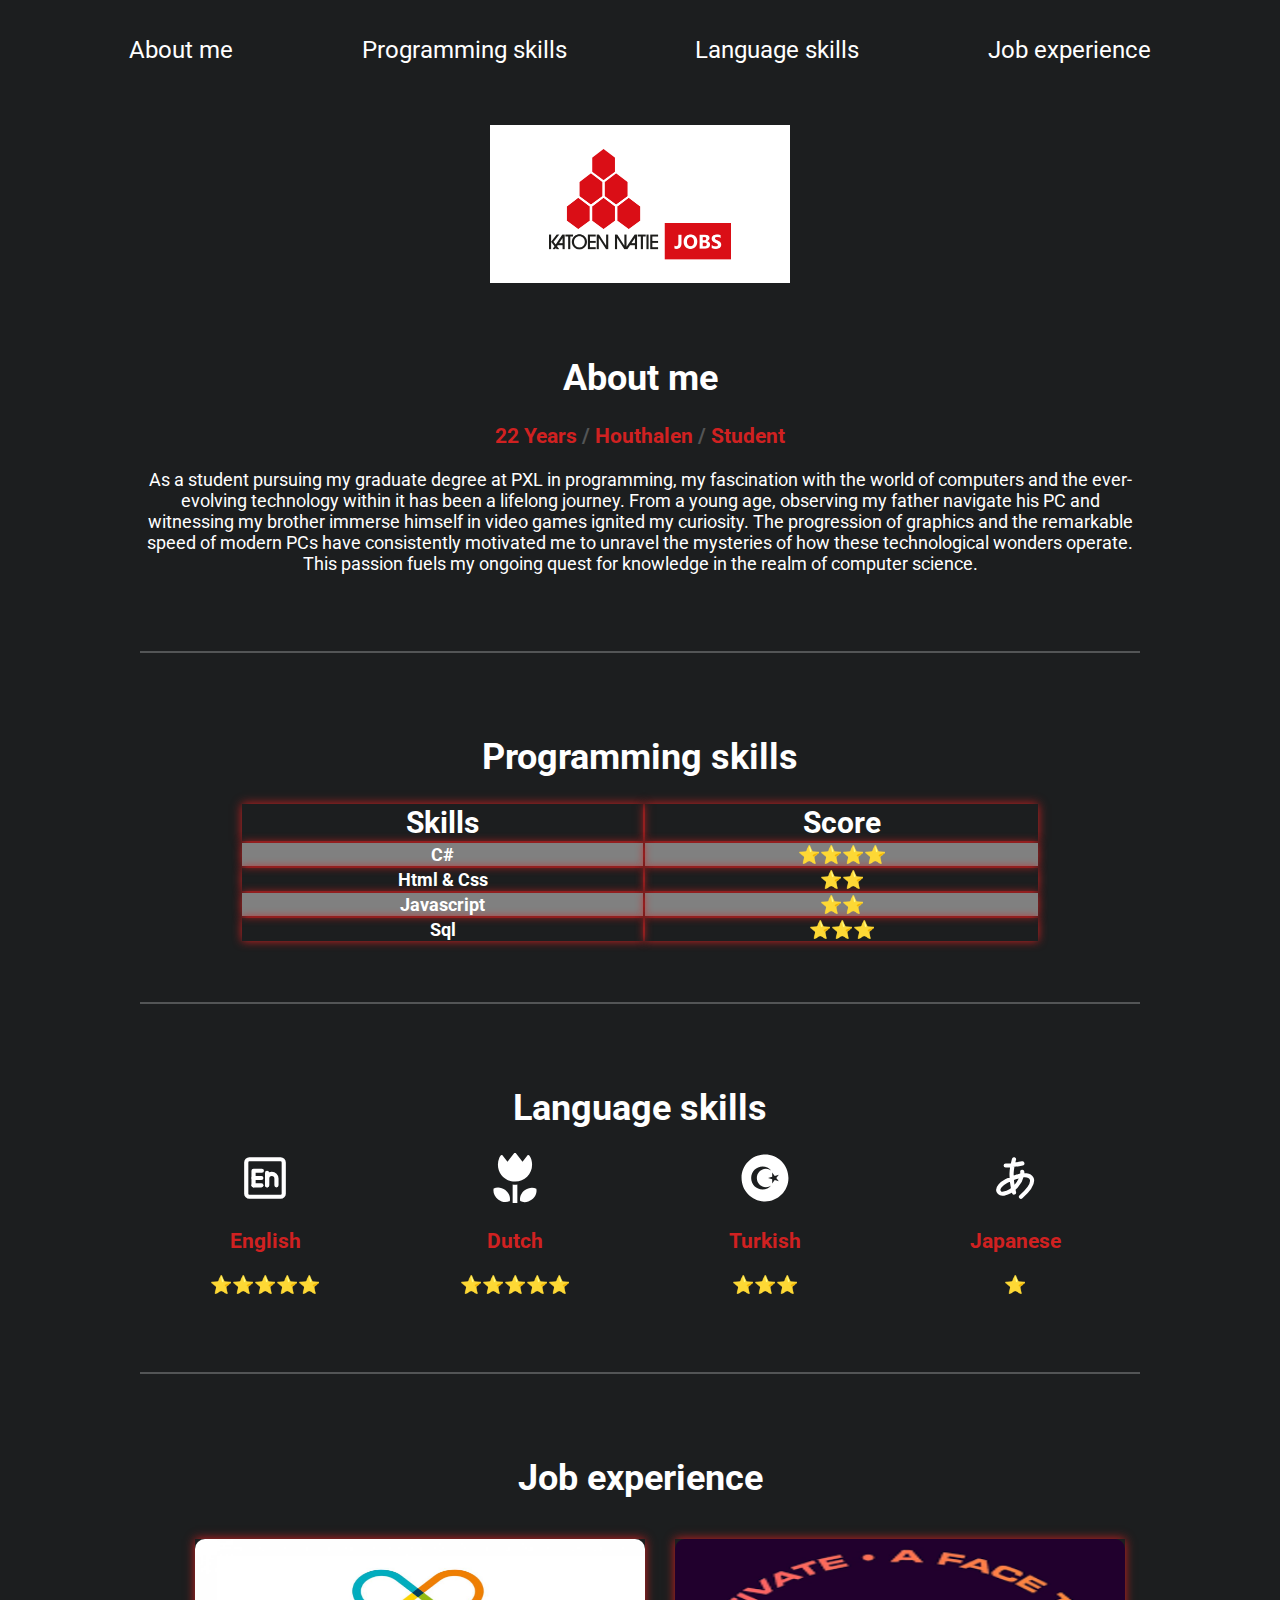
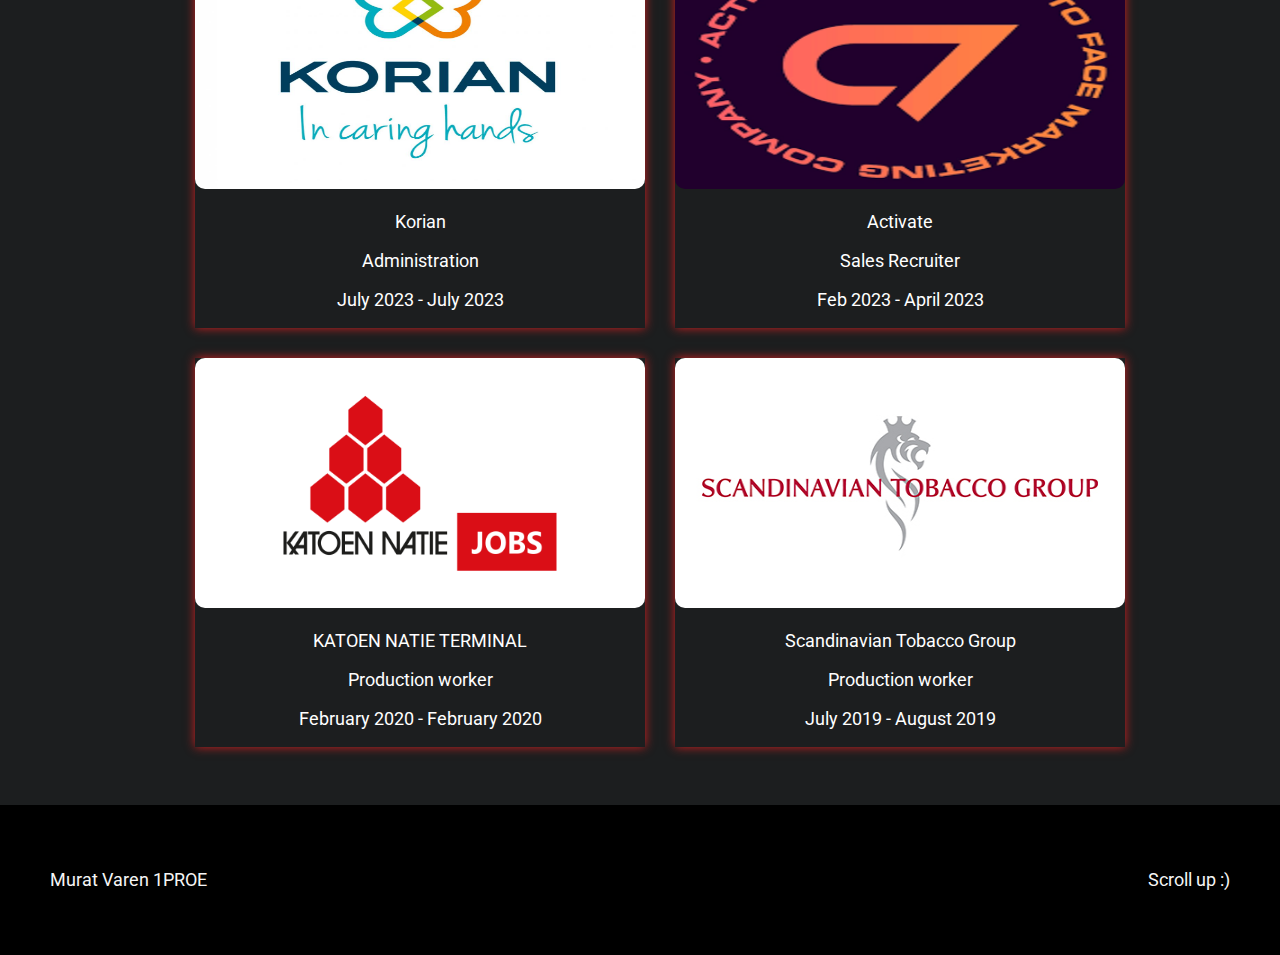
==== cv.html @ a9429da6 "table replaced in mobile view" ====
<!DOCTYPE html>
<html lang="en">
<head>
	<meta charset="UTF-8">
	<meta name="viewport" content="width=device-width, initial-scale=1" />
	<title>Murat Varen - CV</title>
    <link rel="stylesheet" href="cv.css">
	<link rel="preconnect" href="https://fonts.googleapis.com">
	<link rel="preconnect" href="https://fonts.gstatic.com" crossorigin>
	<link href="https://fonts.googleapis.com/css2?family=Roboto:wght@400;700&display=swap" rel="stylesheet">
</head>
<body>
<nav class="navbar">
	<a href="#aboutMe">About me</a>
	<a href="#programmingSkills">Programming skills</a>
	<a href="#languageSkills">Language skills</a>
	<a href="#jobExperience">Job experience</a>
</nav>
<a href="https://www.linkedin.com/in/muratvaren" target="_blank"><img class="imgProfile" src="Images/KatoenNatie.png" alt=""></a>

<main>
	<div class="section" id="aboutMe">
		<h1 >About me</h1>
		<h3>22 Years <span class="seperator">/ </span> Houthalen <span class="seperator">/ </span>Student</h3>
		<p>As a student pursuing my graduate degree at PXL in programming, my fascination with the world of computers and the ever-evolving technology within it has been a lifelong journey. From a young age, observing my father navigate his PC and witnessing my brother immerse himself in video games ignited my curiosity. The progression of graphics and the remarkable speed of modern PCs have consistently motivated me to unravel the mysteries of how these technological wonders operate. This passion fuels my ongoing quest for knowledge in the realm of computer science.
		</p>
	</div>
	<div class="section">
		<hr>
	</div>
	<div class="section" id="programmingSkills">
		<div class="programmingView">
			<h1>Programming skills</h1>
			<table class="TableSkills">
				<tr>
					<th>Skills</th>
					<th>Score</th>
				</tr>
				<tr>
					<th>C#</th>
					<th>⭐⭐⭐⭐</th>
				</tr>
				<tr>
					<th>Html & Css</th>
					<th>⭐⭐</th>
				</tr>
				<tr>
					<th>Javascript</th>
					<th>⭐⭐</th>
				</tr>
				<tr>
					<th>Sql</th>
					<th>⭐⭐⭐</th>
				</tr>
			</table>
		</div>
		<div class="programmingView">
			<h1>Programming skills</h1>
			<div>
				<div>
					<img class="icon" src="Images/csharp.svg" alt="icon of csharp">
					<h3><a href="https://en.wikipedia.org/wiki/C_Sharp_(programming_language)">C#</a></h3>
					<p>⭐⭐⭐⭐</p>
				</div>
				<div>
					<img class="icon" src="Images/html.svg" alt="icon of html">
					<h3><a href="https://en.wikipedia.org/wiki/HTML">Html & CSs</a></h3>
					<p>⭐⭐</p>
				</div>
				<div>
					<img class="icon" src="Images/javascript.svg" alt="icon of javascript">
					<h3><a href="https://en.wikipedia.org/wiki/JavaScript">Javascript</a></h3>
					<p>⭐⭐</p>
				</div>
				<div>
					<img class="icon" src="Images/sql.svg" alt="icon of sql">
					<h3><a href="https://en.wikipedia.org/wiki/SQL">Sql</a></h3>
					<p>⭐⭐⭐⭐</p>
				</div>
			</div>
		</div>
	</div>
	<div class="section">
		<hr>
	</div>
	<div class="section" id="languageSkills">
		<h1>Language skills</h1>
		<div class="languages">
			<div>
				<img class="icon" src="Images/english.svg" alt="">
				<h3><a href="https://en.wikipedia.org/wiki/English_language">English</a></h3>
				<p>⭐⭐⭐⭐⭐</p>
			</div>
			<div>
				<img class="icon" src="Images/dutch.svg" alt="">
				<h3><a href="https://en.wikipedia.org/wiki/Dutch_language">Dutch</a></h3>
				<p>⭐⭐⭐⭐⭐</p>
			</div>
			<div>
				<img class="icon" src="Images/turkish.svg" alt="">
				<h3><a href="https://en.wikipedia.org/wiki/Turkish_language">Turkish</a></h3>
				<p>⭐⭐⭐</p>
			</div>
			<div>
				<img class="icon" src="Images/japanese.svg" alt="">
				<h3><a href="https://en.wikipedia.org/wiki/Japanese_language">Japanese</a></h3>
				<p>⭐</p>
			</div>
		</div>
	</div>
	<div class="section">
		<hr>
	</div>
	<div class="section" id="jobExperience">
		<h1>Job experience</h1>
		<ul class="jobSection">
			<li class="jobContainer">
				<a href="https://www.korian.be/nl/">
					<img class="imgJob" src="Images/Korian.jpg" alt="logo van korian">
					<p>Korian</p>
					<p>Administration</p>
					<p>July 2023 - July 2023</p>
				</a>
			</li>
			<li class="jobContainer">
				<a href="https://activate.works/nl/">
					<img class="imgJob" src="Images/Activate.png" alt="logo van Activate">
					<p>Activate</p>
					<p>Sales Recruiter</p>
					<p>Feb 2023 - April 2023</p>
				</a>
			</li>
			<li class="jobContainer">
				<a href="https://www.katoennatie.com/">
					<img class="imgJob" src="Images/KatoenNatie.png" alt="logo van Katoen Natie">
					<p>KATOEN NATIE TERMINAL</p>
					<p>Production worker</p>
					<p>February 2020 - February 2020</p>
				</a>
			</li>
			<li class="jobContainer">
				<a href="https://www.st-group.com/">
					<img class="imgJob" src="Images/Scandinavian.jpg" alt="logo van Scandinavian Tobacco Group">
					<p>Scandinavian Tobacco Group</p>
					<p>Production worker</p>
					<p>July 2019 - August 2019</p>
				</a>
			</li>
		</ul>
	</div>
</main>
<footer>
	<p >
		Murat Varen 1PROE
	</p>
	<a href="#">
		Scroll up :)
	</a>
</footer>
</body>
</html>
---- cv.css ----
body{
    background-color: #1c1e1f;
    color:#FFFFFF ;
    margin: 0;
    font-family: 'Roboto', sans-serif;
    font-size: 18px;
    text-align: center;
}
.imgProfile{
    display: block;
    width: 300px;
    margin: 25px auto;
    transition-duration: 0.6s;
}
.imgProfile:hover{
    box-shadow: 0 0 2rem #D22121;
}
.imgProfile:active{
    box-shadow: none;
    border: 4px solid #D22121;
    border-radius: 125px;
}
.navbar{
    height: 100px;
    display: flex;
    justify-content: space-evenly;
    align-items: center;
    font-size: 24px;
}
main{
    display: flex;
    flex-direction: column;
    justify-content: center;
    text-align: center;
}
.section{
    width: 1000px;
    margin:  25px auto;
}
.section h3{
    color: #D02121;
    transition-duration: 0.3s;
}
.section h3:hover{
    text-shadow: 0 0 0.6rem #D02121;;
}
.programmingView:nth-child(2){
    display: none;
}
.TableSkills{
    margin: auto;
    width: 800px;
}
.TableSkills th {
    box-shadow: 0 0 0.6rem #D02121;
}
.TableSkills tr:first-child{
    font-size: 30px;
}
tr:nth-child(even){
    background-color: gray;
}
.languages{
    display: flex;
    flex-wrap: wrap;
}
.languages div{
    flex: 1;
}
.icon{
    width: 50px;
    filter: invert(1);
}
.jobSection{
    display: flex;
    flex-wrap: wrap;
}
.jobContainer{
    flex: 1;
    flex-wrap: wrap;
    list-style: none;
    box-shadow: 0 0 0.6rem #D02121;
    margin: 15px;
    transition-duration: .8s;
}
.jobContainer:hover{
    box-shadow: 0 0 5rem #D02121;
}
.imgJob{
    width: 450px;
    height: 250px;
    border-radius: 10px;
    transition-duration: 0.7s;
}
.seperator{
    color: #535556;
}
hr{
    border: 1px solid #535556;
}
footer {
    display: flex;
    background-color: black;
    height: 150px;
    align-items: center;
    justify-content: space-between;
    color: whitesmoke;
}
footer p {
    margin: 50px;
}
footer a {
    margin: 50px;
}
a{
    color: inherit;
    text-decoration: none;
}
a:visited{
    color: inherit;
}
a:hover{
    text-shadow: 0 0 0.8rem #D02121;
    text-decoration: underline ;
}
@media screen and (min-width: 700px) and (max-width: 1100px) {

    .section{
        width: 600px;
    }
    .TableSkills{
        width: 500px;
    }
    .imgJob{
        width: 350px;
    }
}
@media screen and (min-width: 480px) and (max-width: 700px) {

    .section{
        width: 400px;
    }
    .TableSkills{
        width: 350px;
    }
    .imgJob{
        width: 250px;
    }
}

@media screen and (max-width: 480px) {

    body{
        font-size: 18px;
    }
    .section{
        width: auto;
        margin: 15px;
    }
    .languages{
        flex-direction: column;
    }
    .languages div{
        height: 200px;
        margin: 20px
    }
    .jobSection{
        flex-direction: column;
        padding: 0;
        margin: 0;
    }
    .imgJob{
        width: 250px;
        height: 130px;
    }
    .programmingView:nth-child(1){
        display: none;
    }
    .programmingView:nth-child(2){
        display: block;
    }
    footer p {
        margin: 20px;
    }
    footer a{
        margin: 20px;
    }
}
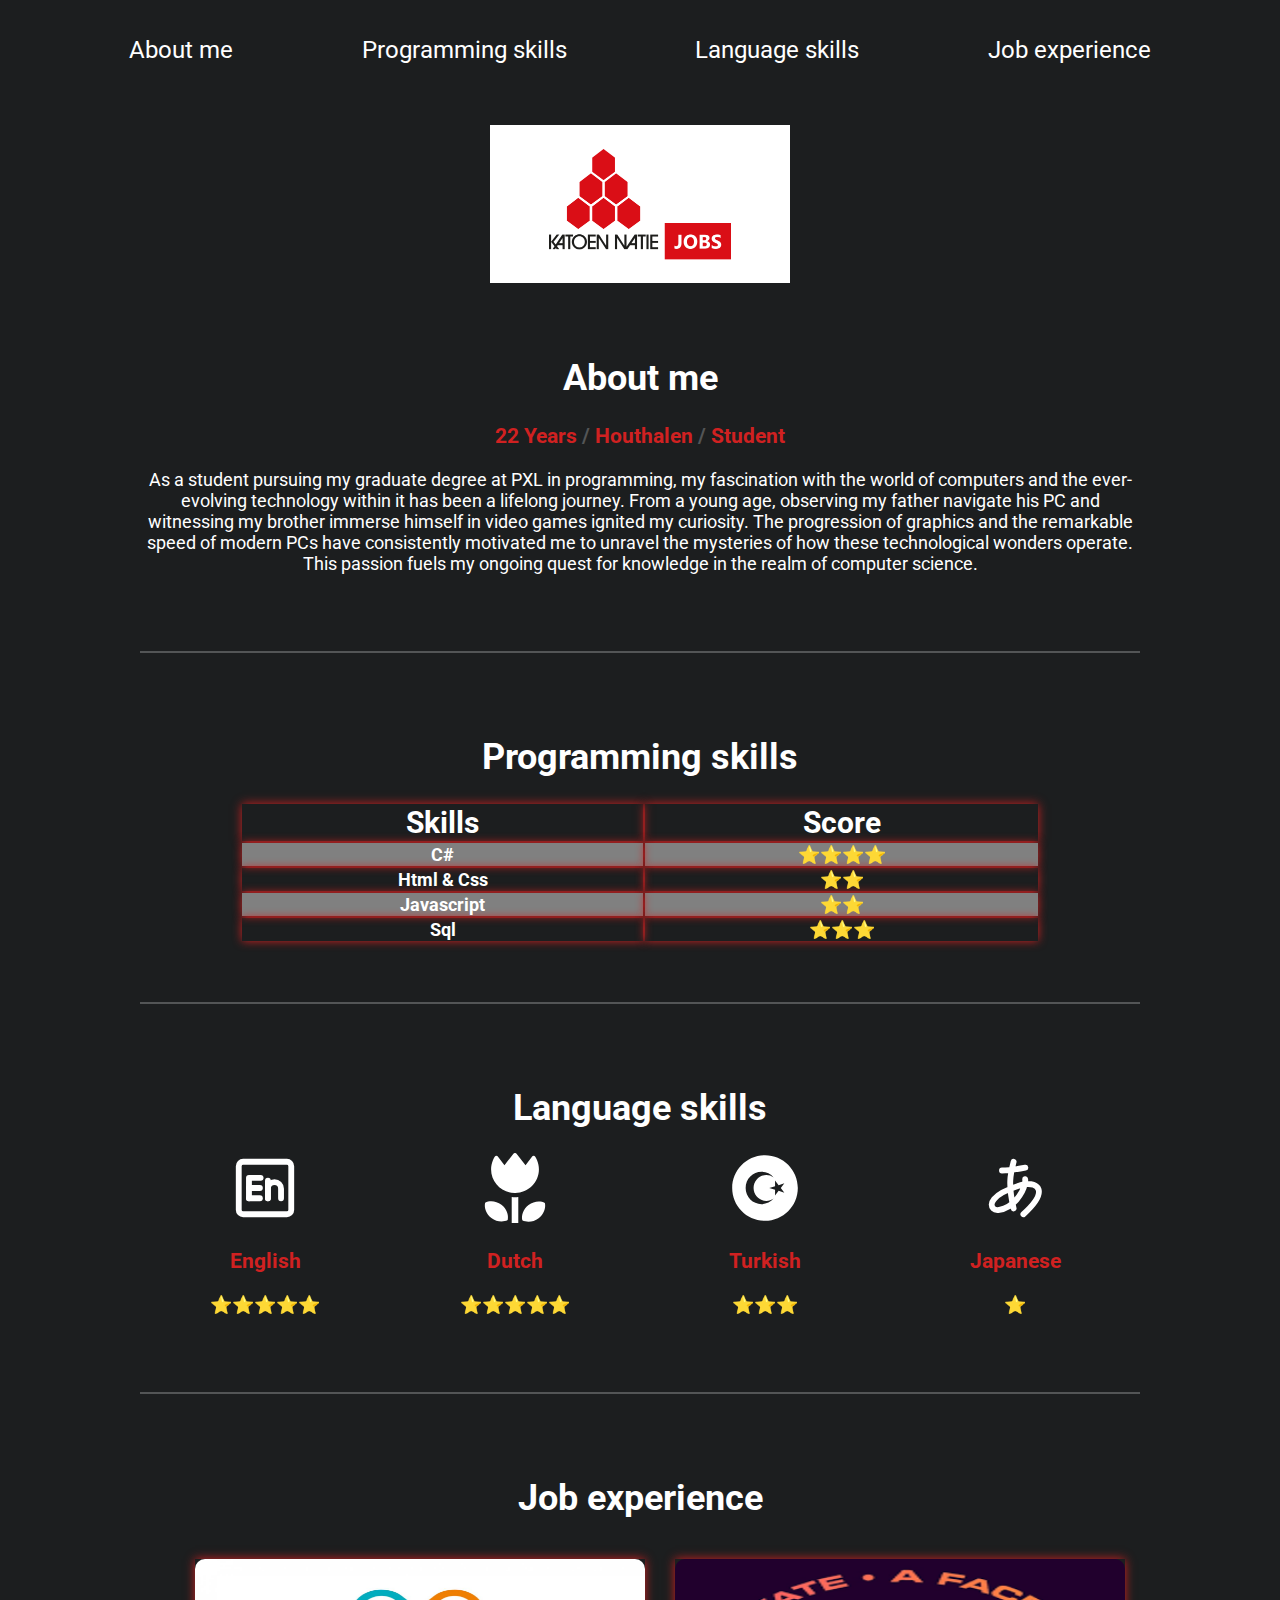
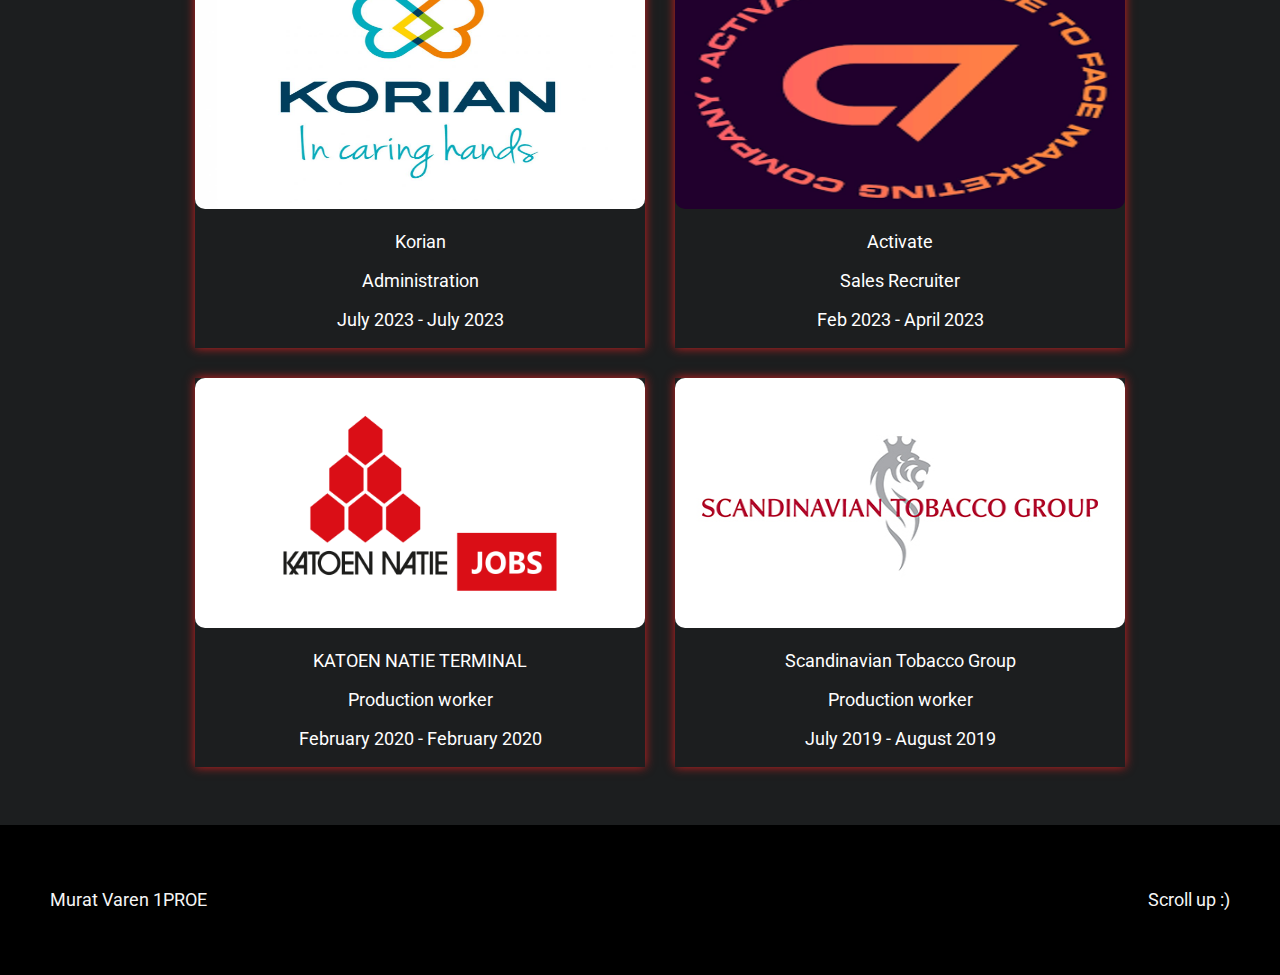
==== commit 95e85f05: "corrected stars on programming skills, and css adjustments for mobile view" ====
--- a/cv.html
+++ b/cv.html
@@ -75,7 +75,7 @@
 				<div>
 					<img class="icon" src="Images/sql.svg" alt="icon of sql">
 					<h3><a href="https://en.wikipedia.org/wiki/SQL">Sql</a></h3>
-					<p>⭐⭐⭐⭐</p>
+					<p>⭐⭐⭐</p>
 				</div>
 			</div>
 		</div>
--- a/cv.css
+++ b/cv.css
@@ -68,8 +68,11 @@
     flex: 1;
 }
 .icon{
-    width: 50px;
+    width: 70px;
     filter: invert(1);
+}
+.icon:hover{
+    filter: invert(0);
 }
 .jobSection{
     display: flex;
@@ -153,8 +156,12 @@
     body{
         font-size: 18px;
     }
+    .navbar {
+        font-size: 20px;
+        margin: 10px;
+    }
     .section{
-        width: auto;
+        width: 375px;
         margin: 15px;
     }
     .languages{
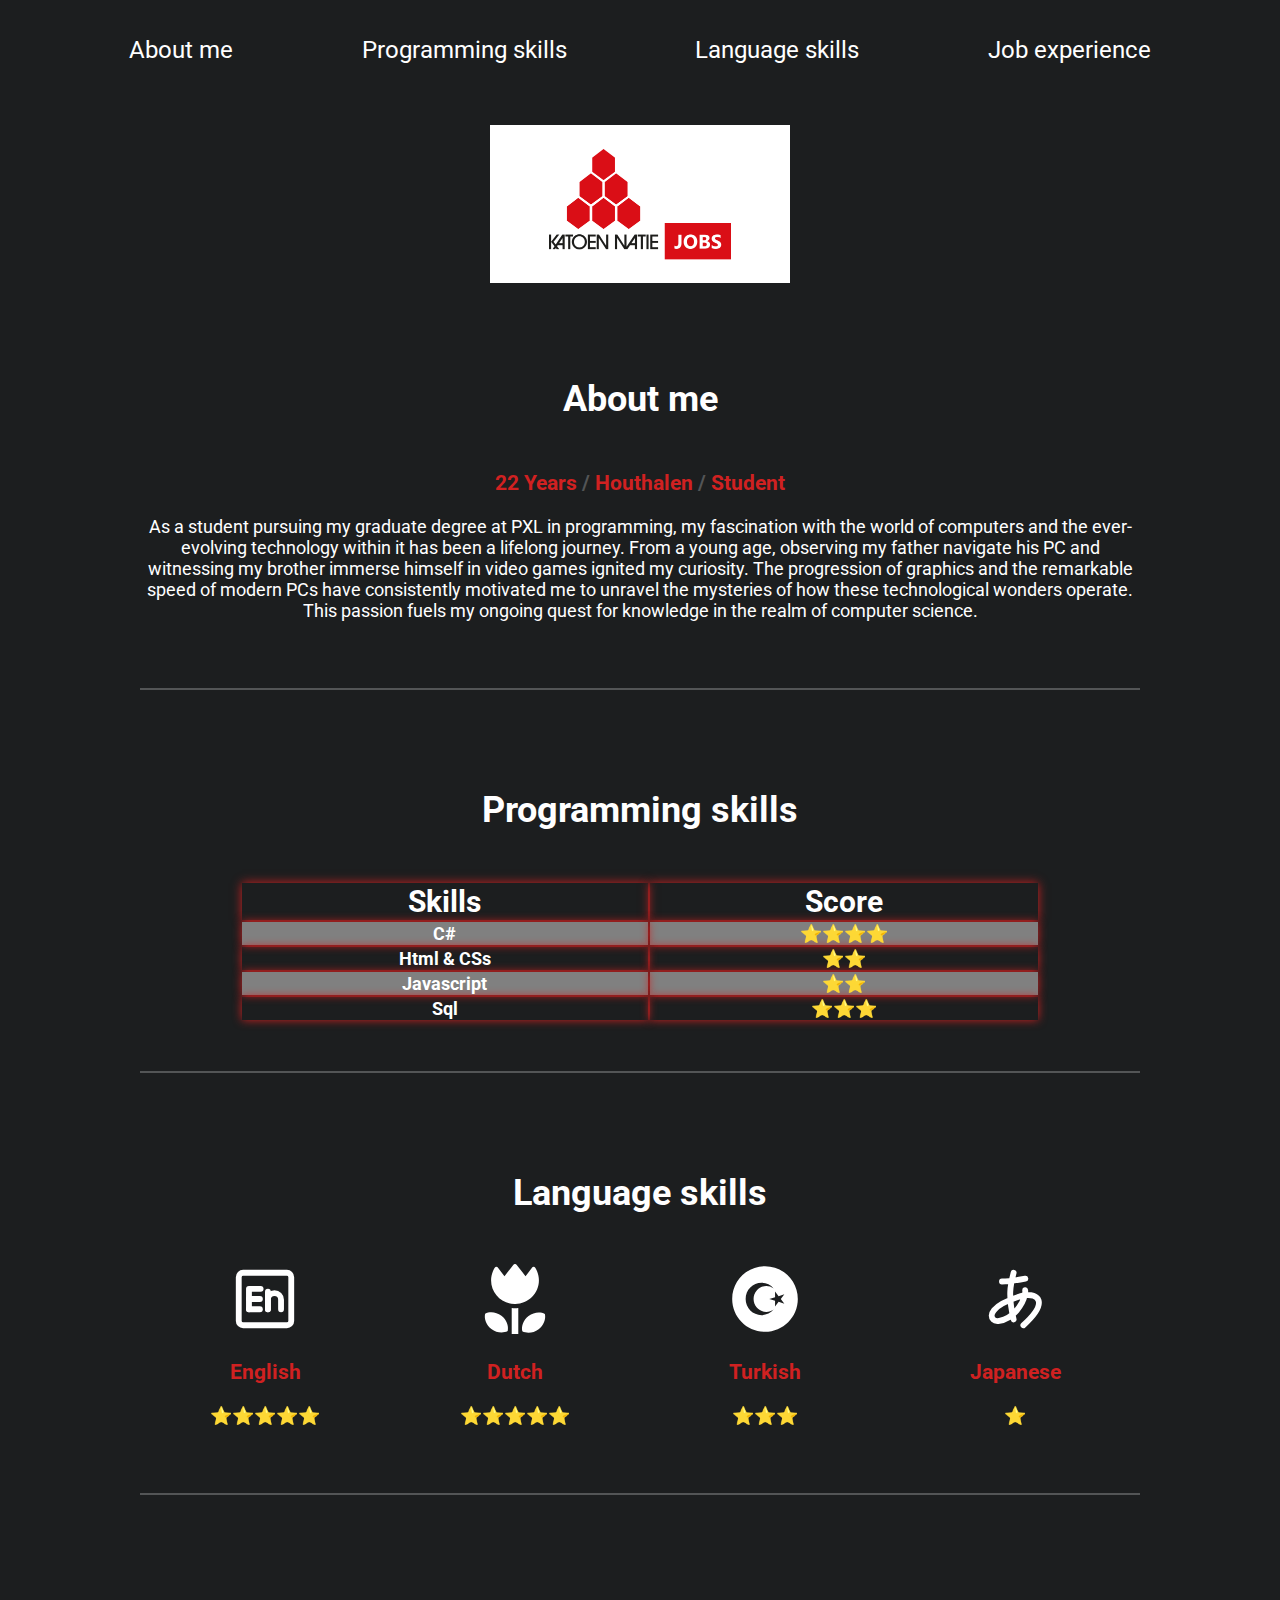
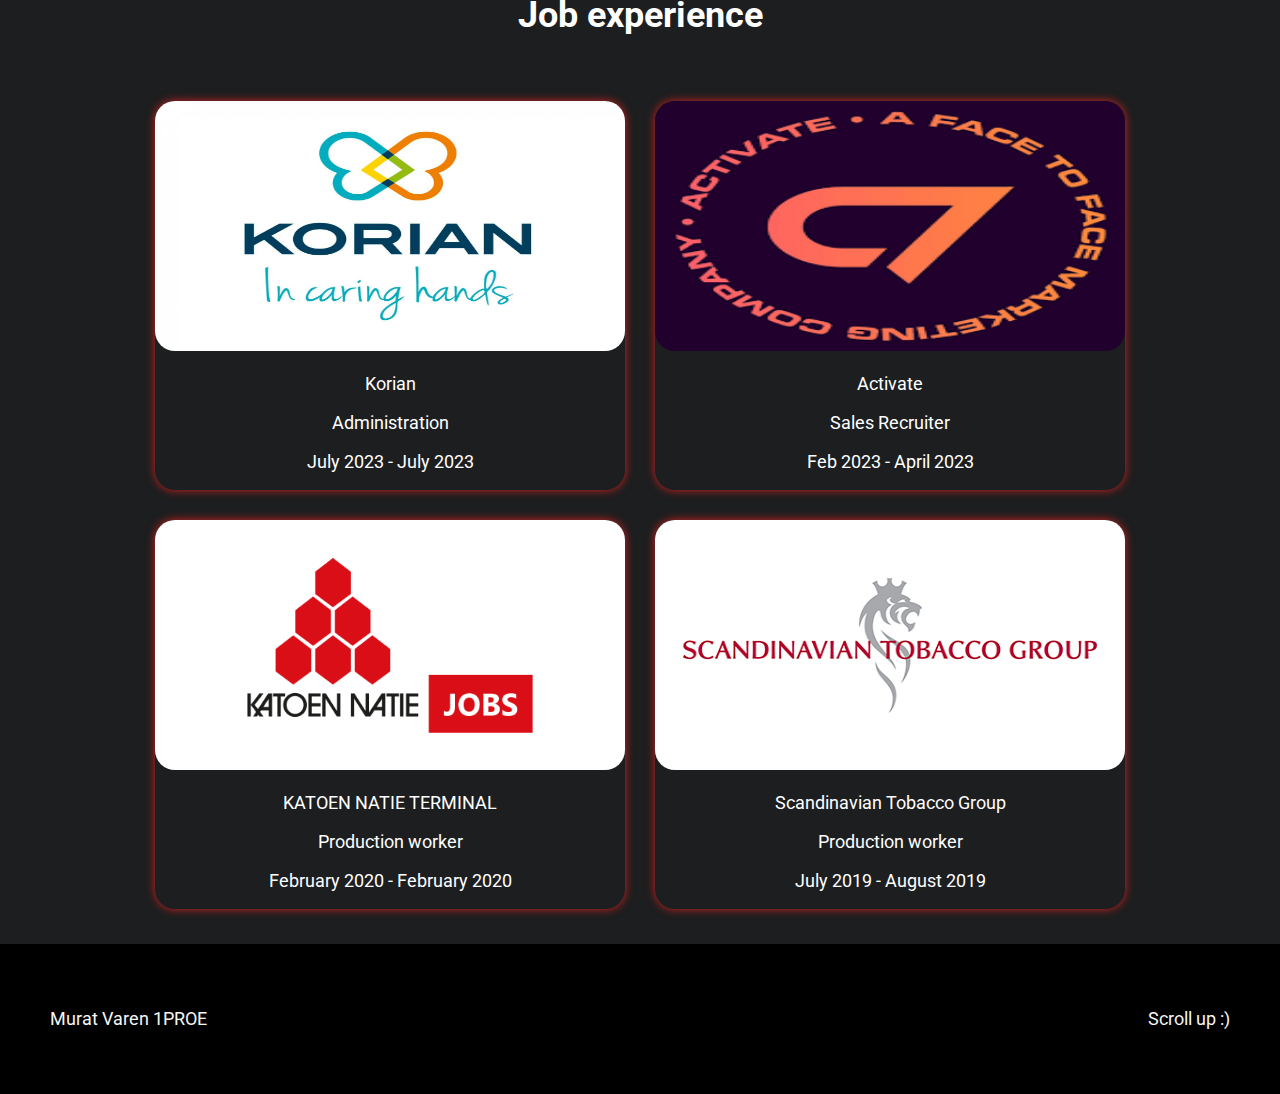
==== commit 640c68b0: "links open in new tab, links also open on icon click" ====
--- a/cv.html
+++ b/cv.html
@@ -16,7 +16,7 @@
 	<a href="#languageSkills">Language skills</a>
 	<a href="#jobExperience">Job experience</a>
 </nav>
-<a href="https://www.linkedin.com/in/muratvaren" target="_blank"><img class="imgProfile" src="Images/KatoenNatie.png" alt=""></a>
+<a href="https://www.linkedin.com/in/muratvaren" target="_blank"><img class="imgProfile" src="Images/KatoenNatie.png" alt="a picture of Murat Varen"></a>
 
 <main>
 	<div class="section" id="aboutMe">
@@ -37,19 +37,19 @@
 					<th>Score</th>
 				</tr>
 				<tr>
-					<th>C#</th>
+					<th><a href="https://en.wikipedia.org/wiki/C_Sharp_(programming_language)" target="_blank">C#</a></th>
 					<th>⭐⭐⭐⭐</th>
 				</tr>
 				<tr>
-					<th>Html & Css</th>
+					<th><a href="https://en.wikipedia.org/wiki/HTML" target="_blank">Html & CSs</a></th>
 					<th>⭐⭐</th>
 				</tr>
 				<tr>
-					<th>Javascript</th>
+					<th><a href="https://en.wikipedia.org/wiki/JavaScript" target="_blank">Javascript</a></th>
 					<th>⭐⭐</th>
 				</tr>
 				<tr>
-					<th>Sql</th>
+					<th><a href="https://en.wikipedia.org/wiki/SQL" target="_blank">Sql</a></th>
 					<th>⭐⭐⭐</th>
 				</tr>
 			</table>
@@ -58,23 +58,23 @@
 			<h1>Programming skills</h1>
 			<div>
 				<div>
-					<img class="icon" src="Images/csharp.svg" alt="icon of csharp">
-					<h3><a href="https://en.wikipedia.org/wiki/C_Sharp_(programming_language)">C#</a></h3>
+					<a href="https://en.wikipedia.org/wiki/C_Sharp_(programming_language)" target="_blank"><img class="icon" src="Images/csharp.svg" alt="icon of csharp"></a>
+					<h3><a href="https://en.wikipedia.org/wiki/C_Sharp_(programming_language)" target="_blank">C#</a></h3>
 					<p>⭐⭐⭐⭐</p>
 				</div>
 				<div>
-					<img class="icon" src="Images/html.svg" alt="icon of html">
-					<h3><a href="https://en.wikipedia.org/wiki/HTML">Html & CSs</a></h3>
+					<a href="https://en.wikipedia.org/wiki/HTML" target="_blank"><img class="icon" src="Images/html.svg" alt="icon of html"></a>
+					<h3><a href="https://en.wikipedia.org/wiki/HTML" target="_blank">Html & CSs</a></h3>
 					<p>⭐⭐</p>
 				</div>
 				<div>
-					<img class="icon" src="Images/javascript.svg" alt="icon of javascript">
-					<h3><a href="https://en.wikipedia.org/wiki/JavaScript">Javascript</a></h3>
+					<a href="https://en.wikipedia.org/wiki/JavaScript" target="_blank"><img class="icon" src="Images/javascript.svg" alt="icon of javascript"></a>
+					<h3><a href="https://en.wikipedia.org/wiki/JavaScript" target="_blank">Javascript</a></h3>
 					<p>⭐⭐</p>
 				</div>
 				<div>
-					<img class="icon" src="Images/sql.svg" alt="icon of sql">
-					<h3><a href="https://en.wikipedia.org/wiki/SQL">Sql</a></h3>
+					<a href="https://en.wikipedia.org/wiki/SQL" target="_blank"><img class="icon" src="Images/sql.svg" alt="icon of sql"></a>
+					<h3><a href="https://en.wikipedia.org/wiki/SQL" target="_blank">Sql</a></h3>
 					<p>⭐⭐⭐</p>
 				</div>
 			</div>
@@ -87,22 +87,22 @@
 		<h1>Language skills</h1>
 		<div class="languages">
 			<div>
-				<img class="icon" src="Images/english.svg" alt="">
+				<a href="https://en.wikipedia.org/wiki/English_language" target="_blank"><img class="icon" src="Images/english.svg" alt="icon of the english language"></a>
 				<h3><a href="https://en.wikipedia.org/wiki/English_language">English</a></h3>
 				<p>⭐⭐⭐⭐⭐</p>
 			</div>
 			<div>
-				<img class="icon" src="Images/dutch.svg" alt="">
+				<a href="https://en.wikipedia.org/wiki/Dutch_language" target="_blank"><img class="icon" src="Images/dutch.svg" alt="icon of the dutch language"></a>
 				<h3><a href="https://en.wikipedia.org/wiki/Dutch_language">Dutch</a></h3>
 				<p>⭐⭐⭐⭐⭐</p>
 			</div>
 			<div>
-				<img class="icon" src="Images/turkish.svg" alt="">
+				<a href="https://en.wikipedia.org/wiki/Turkish_language" target="_blank"><img class="icon" src="Images/turkish.svg" alt="icon of the turkish language"></a>
 				<h3><a href="https://en.wikipedia.org/wiki/Turkish_language">Turkish</a></h3>
 				<p>⭐⭐⭐</p>
 			</div>
 			<div>
-				<img class="icon" src="Images/japanese.svg" alt="">
+				<a href="https://en.wikipedia.org/wiki/Japanese_language" target="_blank"><img class="icon" src="Images/japanese.svg" alt="icon of the japanese language"></a>
 				<h3><a href="https://en.wikipedia.org/wiki/Japanese_language">Japanese</a></h3>
 				<p>⭐</p>
 			</div>
@@ -115,7 +115,7 @@
 		<h1>Job experience</h1>
 		<ul class="jobSection">
 			<li class="jobContainer">
-				<a href="https://www.korian.be/nl/">
+				<a href="https://www.korian.be/nl/" target="_blank">
 					<img class="imgJob" src="Images/Korian.jpg" alt="logo van korian">
 					<p>Korian</p>
 					<p>Administration</p>
@@ -123,7 +123,7 @@
 				</a>
 			</li>
 			<li class="jobContainer">
-				<a href="https://activate.works/nl/">
+				<a href="https://activate.works/nl/" target="_blank">
 					<img class="imgJob" src="Images/Activate.png" alt="logo van Activate">
 					<p>Activate</p>
 					<p>Sales Recruiter</p>
@@ -131,7 +131,7 @@
 				</a>
 			</li>
 			<li class="jobContainer">
-				<a href="https://www.katoennatie.com/">
+				<a href="https://www.katoennatie.com/" target="_blank">
 					<img class="imgJob" src="Images/KatoenNatie.png" alt="logo van Katoen Natie">
 					<p>KATOEN NATIE TERMINAL</p>
 					<p>Production worker</p>
@@ -139,7 +139,7 @@
 				</a>
 			</li>
 			<li class="jobContainer">
-				<a href="https://www.st-group.com/">
+				<a href="https://www.st-group.com/" target="_blank">
 					<img class="imgJob" src="Images/Scandinavian.jpg" alt="logo van Scandinavian Tobacco Group">
 					<p>Scandinavian Tobacco Group</p>
 					<p>Production worker</p>
--- a/cv.css
+++ b/cv.css
@@ -35,7 +35,10 @@
 }
 .section{
     width: 1000px;
-    margin:  25px auto;
+    margin:  20px auto;
+}
+.section h1{
+    margin: 50px;
 }
 .section h3{
     color: #D02121;
@@ -77,6 +80,8 @@
 .jobSection{
     display: flex;
     flex-wrap: wrap;
+    padding: 0;
+    margin: 0;
 }
 .jobContainer{
     flex: 1;
@@ -85,14 +90,16 @@
     box-shadow: 0 0 0.6rem #D02121;
     margin: 15px;
     transition-duration: .8s;
+    border-radius: 20px;
+
 }
 .jobContainer:hover{
     box-shadow: 0 0 5rem #D02121;
 }
 .imgJob{
-    width: 450px;
+    width: 470px;
     height: 250px;
-    border-radius: 10px;
+    border-radius: 20px;
     transition-duration: 0.7s;
 }
 .seperator{
@@ -129,25 +136,26 @@
 @media screen and (min-width: 700px) and (max-width: 1100px) {
 
     .section{
-        width: 600px;
+        width: 650px;
     }
     .TableSkills{
         width: 500px;
     }
     .imgJob{
-        width: 350px;
+        width: 620px;
+        height: 300px;
     }
 }
 @media screen and (min-width: 480px) and (max-width: 700px) {
 
     .section{
-        width: 400px;
+        width: 450px;
     }
     .TableSkills{
         width: 350px;
     }
     .imgJob{
-        width: 250px;
+        width: 420px;
     }
 }
 
@@ -161,9 +169,10 @@
         margin: 10px;
     }
     .section{
-        width: 375px;
-        margin: 15px;
-    }
+        width: 350px;
+        margin: 20px auto;
+    }
+
     .languages{
         flex-direction: column;
     }
@@ -173,12 +182,10 @@
     }
     .jobSection{
         flex-direction: column;
-        padding: 0;
-        margin: 0;
     }
     .imgJob{
-        width: 250px;
-        height: 130px;
+        width: 320px;
+        height: 180px;
     }
     .programmingView:nth-child(1){
         display: none;
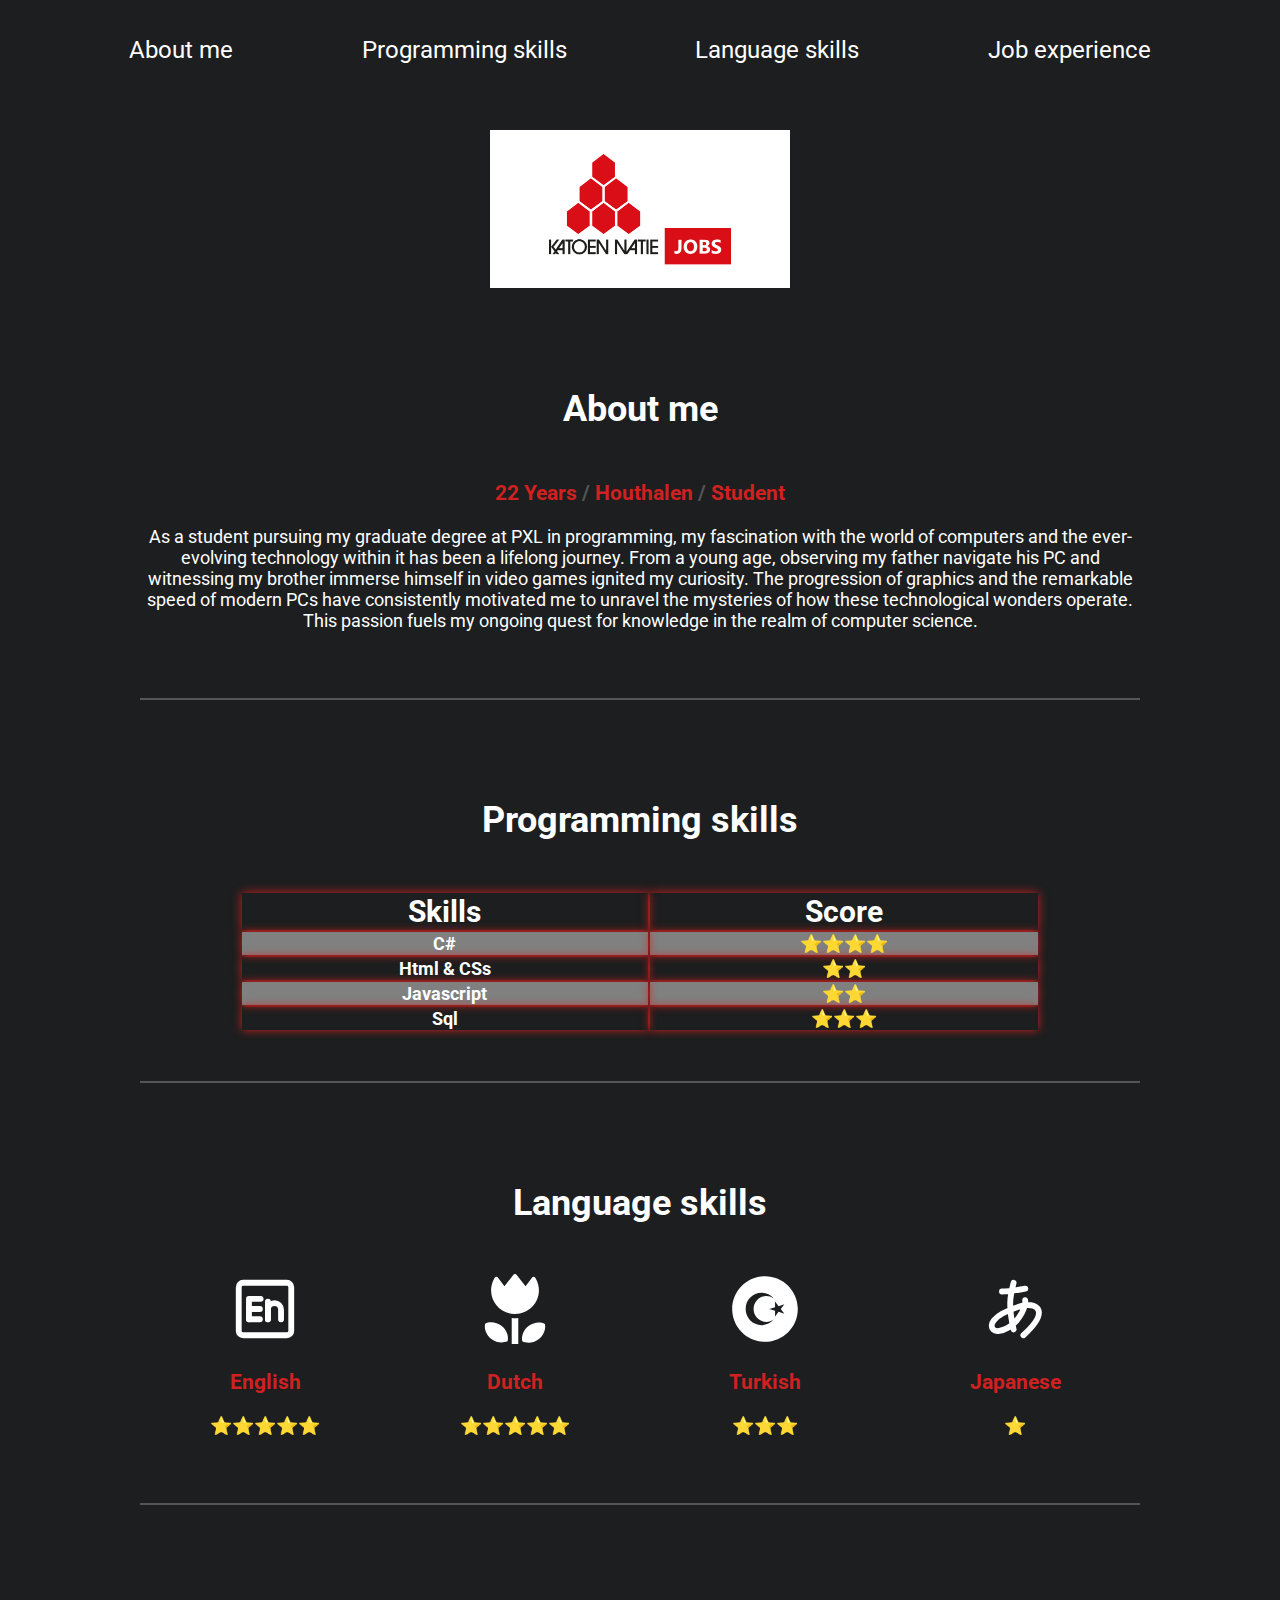
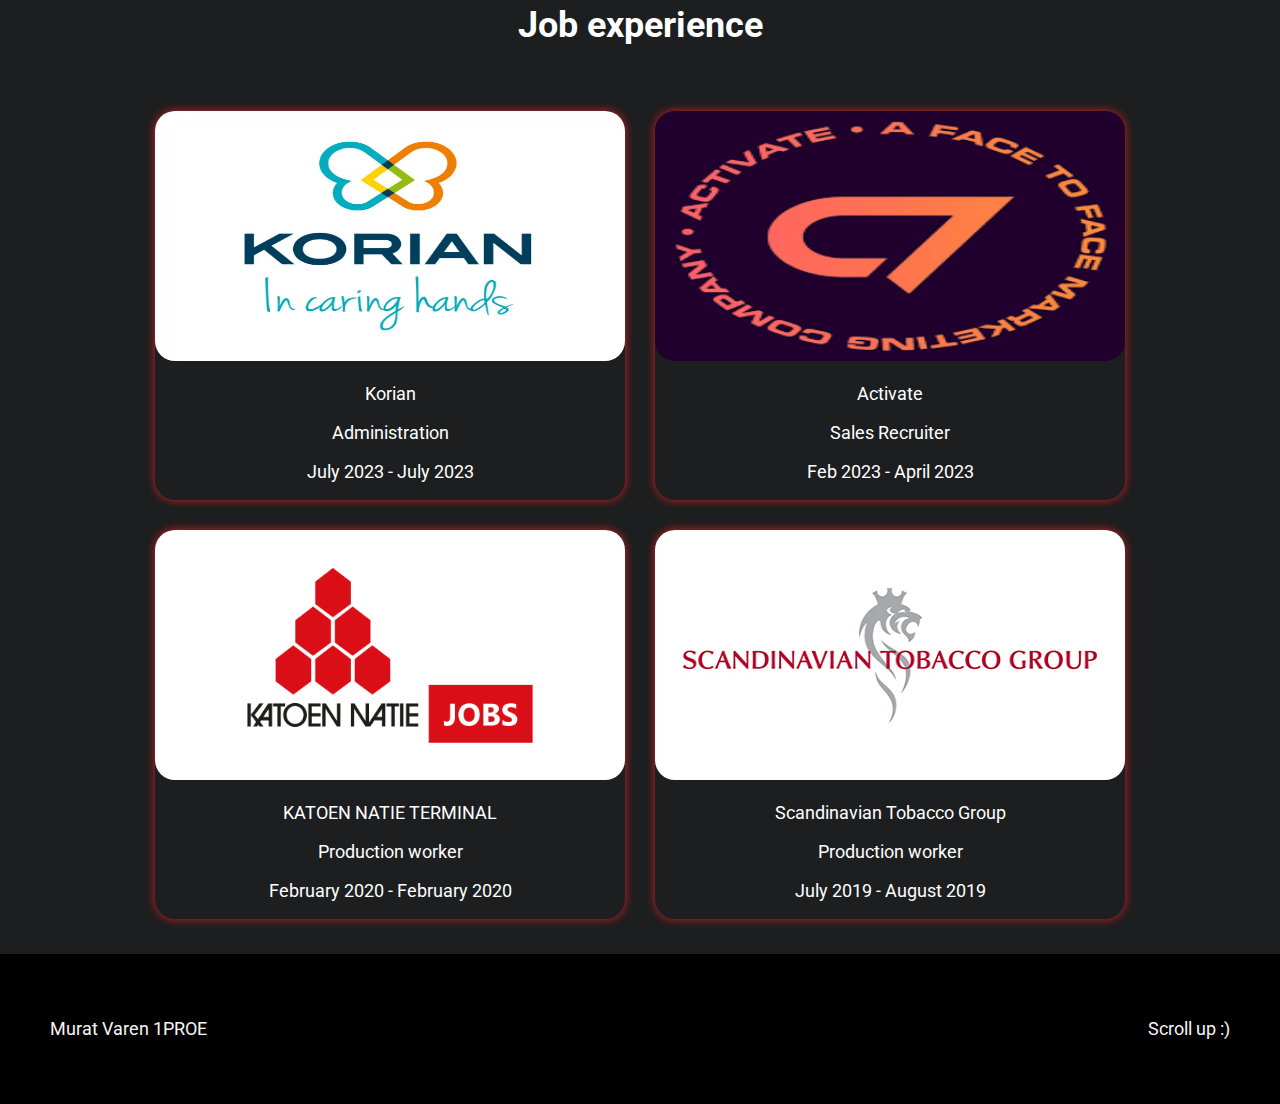
==== commit 21c381a4: "code cleanup" ====
--- a/cv.html
+++ b/cv.html
@@ -2,7 +2,7 @@
 <html lang="en">
 <head>
 	<meta charset="UTF-8">
-	<meta name="viewport" content="width=device-width, initial-scale=1" />
+	<meta name="viewport" content="width=device-width, initial-scale=1">
 	<title>Murat Varen - CV</title>
     <link rel="stylesheet" href="cv.css">
 	<link rel="preconnect" href="https://fonts.googleapis.com">
@@ -16,9 +16,9 @@
 	<a href="#languageSkills">Language skills</a>
 	<a href="#jobExperience">Job experience</a>
 </nav>
-<a href="https://www.linkedin.com/in/muratvaren" target="_blank"><img class="imgProfile" src="Images/KatoenNatie.png" alt="a picture of Murat Varen"></a>
 
 <main>
+		<a class="imgProfileContainer" href="https://www.linkedin.com/in/muratvaren" target="_blank"><img class="imgProfile" src="Images/KatoenNatie.png" alt="a picture of Murat Varen"></a>
 	<div class="section" id="aboutMe">
 		<h1 >About me</h1>
 		<h3>22 Years <span class="seperator">/ </span> Houthalen <span class="seperator">/ </span>Student</h3>
--- a/cv.css
+++ b/cv.css
@@ -6,10 +6,13 @@
     font-size: 18px;
     text-align: center;
 }
+.imgProfileContainer{
+    margin: auto;
+}
 .imgProfile{
     display: block;
     width: 300px;
-    margin: 25px auto;
+    margin: 30px auto;
     transition-duration: 0.6s;
 }
 .imgProfile:hover{
@@ -145,6 +148,7 @@
         width: 620px;
         height: 300px;
     }
+
 }
 @media screen and (min-width: 480px) and (max-width: 700px) {
 
@@ -156,6 +160,9 @@
     }
     .imgJob{
         width: 420px;
+    }
+    .languages div{
+        margin: 15px 30px;
     }
 }
 
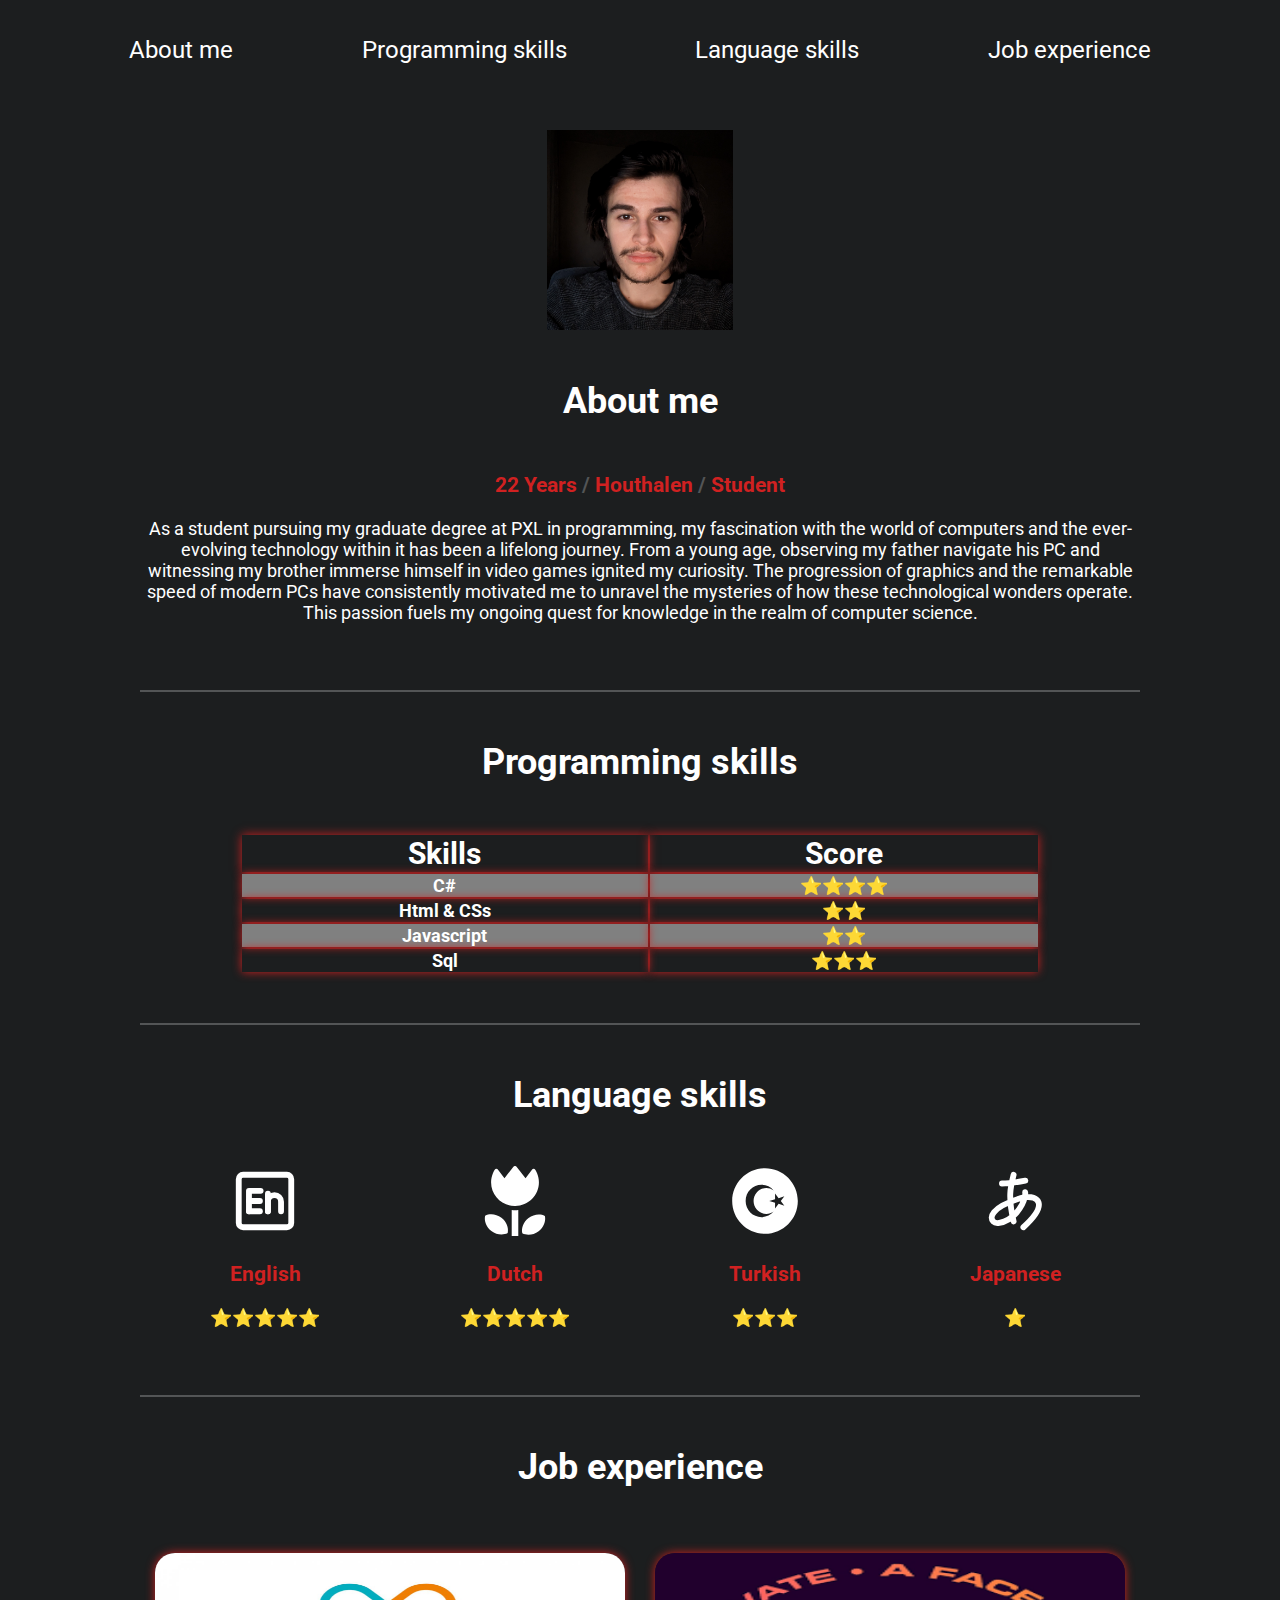
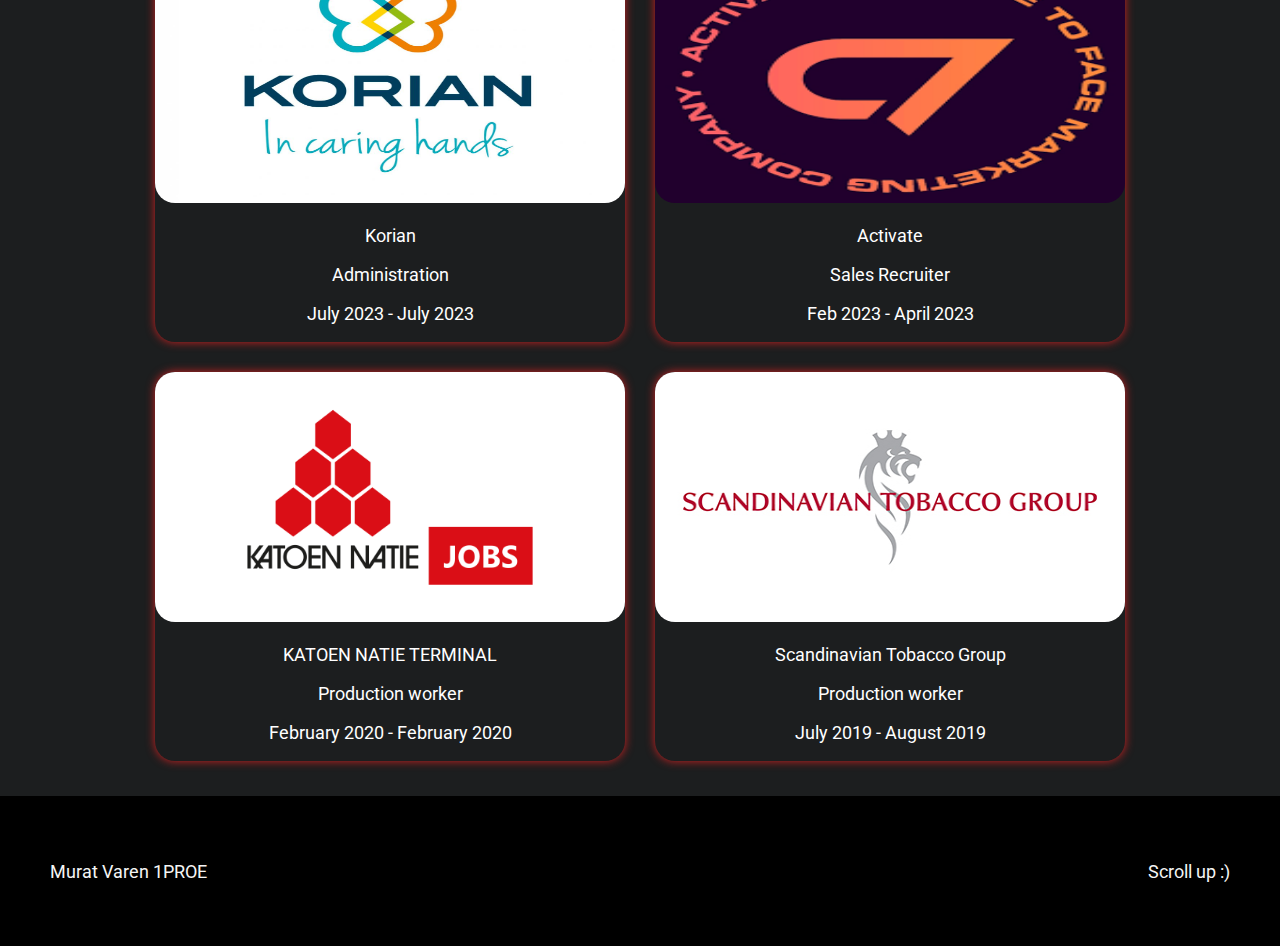
==== commit a3d30e1c: "added a profile image" ====
--- a/cv.html
+++ b/cv.html
@@ -18,7 +18,7 @@
 </nav>
 
 <main>
-		<a class="imgProfileContainer" href="https://www.linkedin.com/in/muratvaren" target="_blank"><img class="imgProfile" src="Images/KatoenNatie.png" alt="a picture of Murat Varen"></a>
+	<a class="imgProfileContainer" href="https://www.linkedin.com/in/muratvaren" target="_blank"><img class="imgProfile" src="Images/me.jpg" alt="a picture of Murat Varen"></a>
 	<div class="section" id="aboutMe">
 		<h1 >About me</h1>
 		<h3>22 Years <span class="seperator">/ </span> Houthalen <span class="seperator">/ </span>Student</h3>
--- a/cv.css
+++ b/cv.css
@@ -11,7 +11,7 @@
 }
 .imgProfile{
     display: block;
-    width: 300px;
+    height: 200px;
     margin: 30px auto;
     transition-duration: 0.6s;
 }
@@ -41,7 +41,7 @@
     margin:  20px auto;
 }
 .section h1{
-    margin: 50px;
+    margin: 0 0 50px 0;
 }
 .section h3{
     color: #D02121;
@@ -172,9 +172,12 @@
         font-size: 18px;
     }
     .navbar {
-        font-size: 20px;
-        margin: 10px;
-    }
+        font-size: 18px;
+    }
+    .navbar a{
+        margin: 5px;
+    }
+
     .section{
         width: 350px;
         margin: 20px auto;
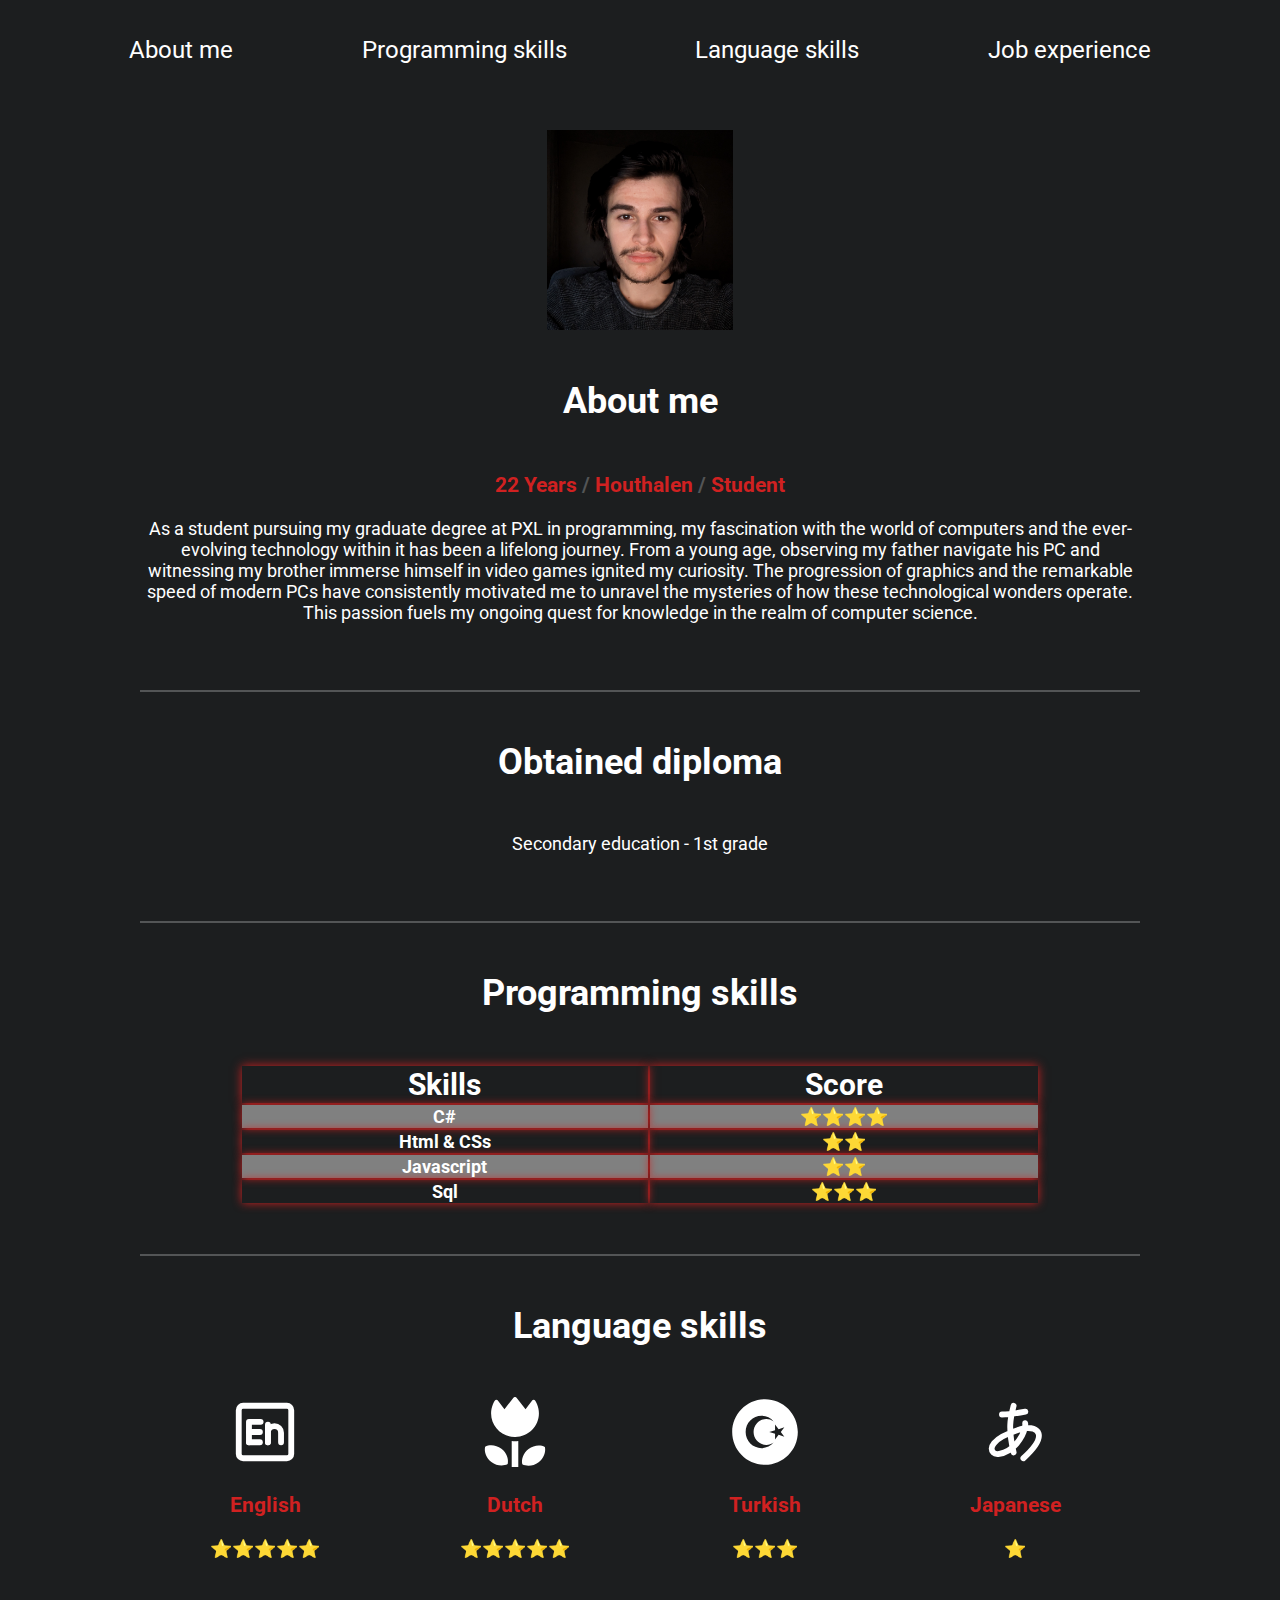
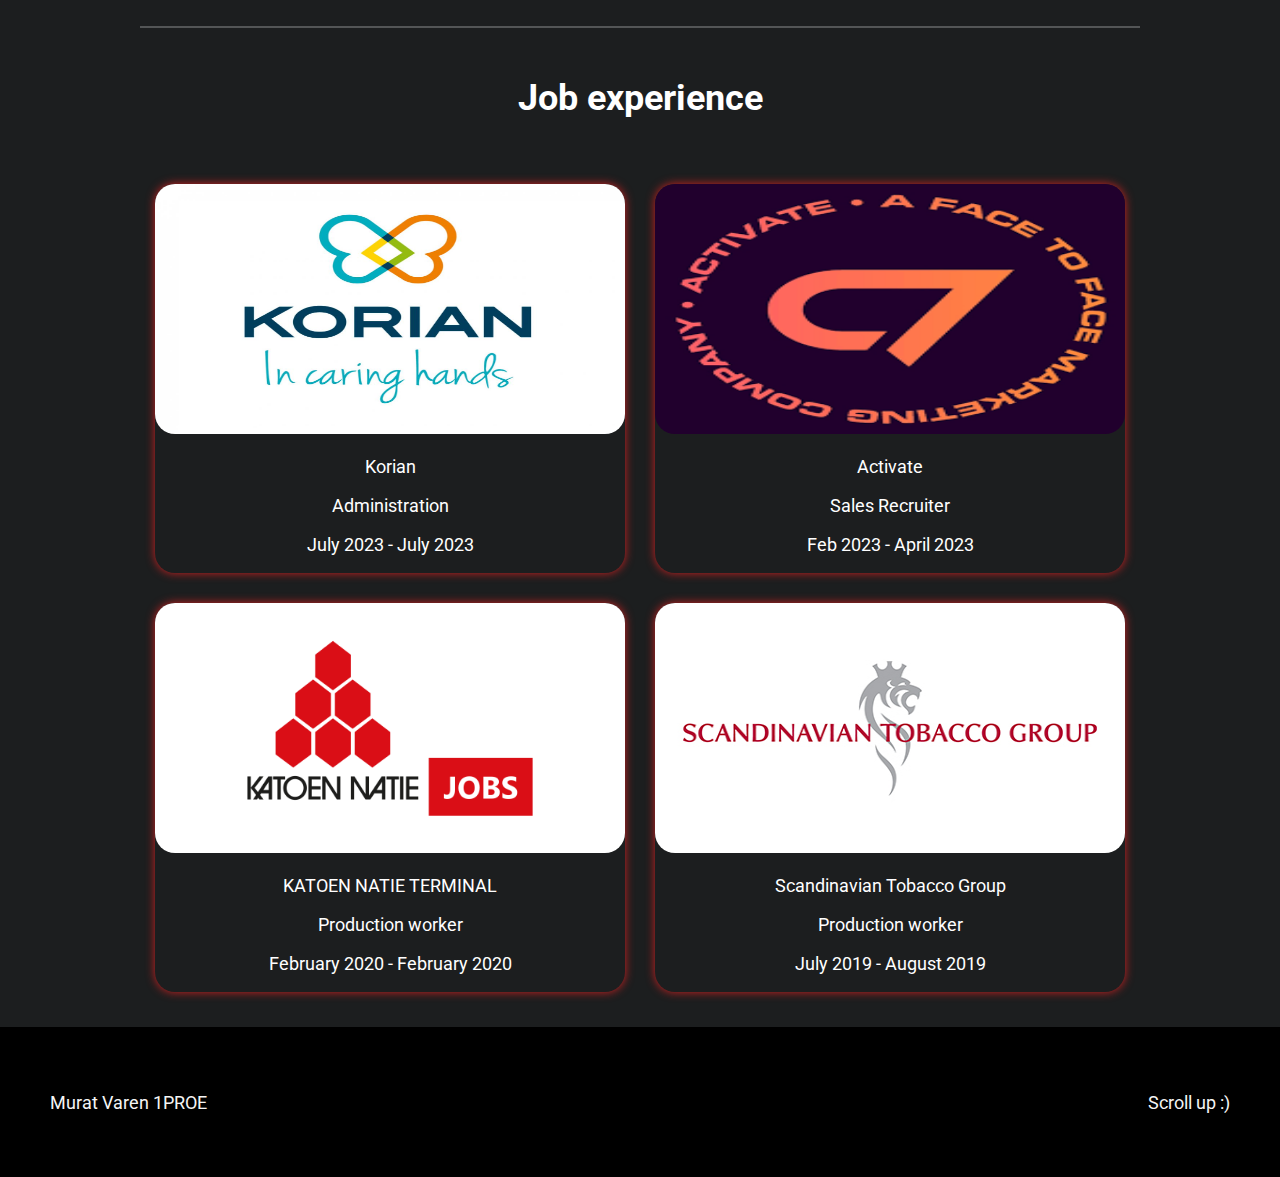
==== commit 751499bb: "diploma section" ====
--- a/cv.html
+++ b/cv.html
@@ -21,8 +21,19 @@
 	<a class="imgProfileContainer" href="https://www.linkedin.com/in/muratvaren" target="_blank"><img class="imgProfile" src="Images/me.jpg" alt="a picture of Murat Varen"></a>
 	<div class="section" id="aboutMe">
 		<h1 >About me</h1>
-		<h3>22 Years <span class="seperator">/ </span> Houthalen <span class="seperator">/ </span>Student</h3>
+		<h3>22 Years <span class="separator">/ </span> Houthalen <span class="separator">/ </span>Student</h3>
 		<p>As a student pursuing my graduate degree at PXL in programming, my fascination with the world of computers and the ever-evolving technology within it has been a lifelong journey. From a young age, observing my father navigate his PC and witnessing my brother immerse himself in video games ignited my curiosity. The progression of graphics and the remarkable speed of modern PCs have consistently motivated me to unravel the mysteries of how these technological wonders operate. This passion fuels my ongoing quest for knowledge in the realm of computer science.
+		</p>
+	</div>
+	<div class="section">
+		<hr>
+	</div>
+	<div class="section">
+		<h1>
+			Obtained diploma
+		</h1>
+		<p>
+			Secondary education - 1st grade
 		</p>
 	</div>
 	<div class="section">
--- a/cv.css
+++ b/cv.css
@@ -7,12 +7,11 @@
     text-align: center;
 }
 .imgProfileContainer{
-    margin: auto;
+    margin: 30px auto;
 }
 .imgProfile{
     display: block;
     height: 200px;
-    margin: 30px auto;
     transition-duration: 0.6s;
 }
 .imgProfile:hover{
@@ -105,7 +104,7 @@
     border-radius: 20px;
     transition-duration: 0.7s;
 }
-.seperator{
+.separator{
     color: #535556;
 }
 hr{
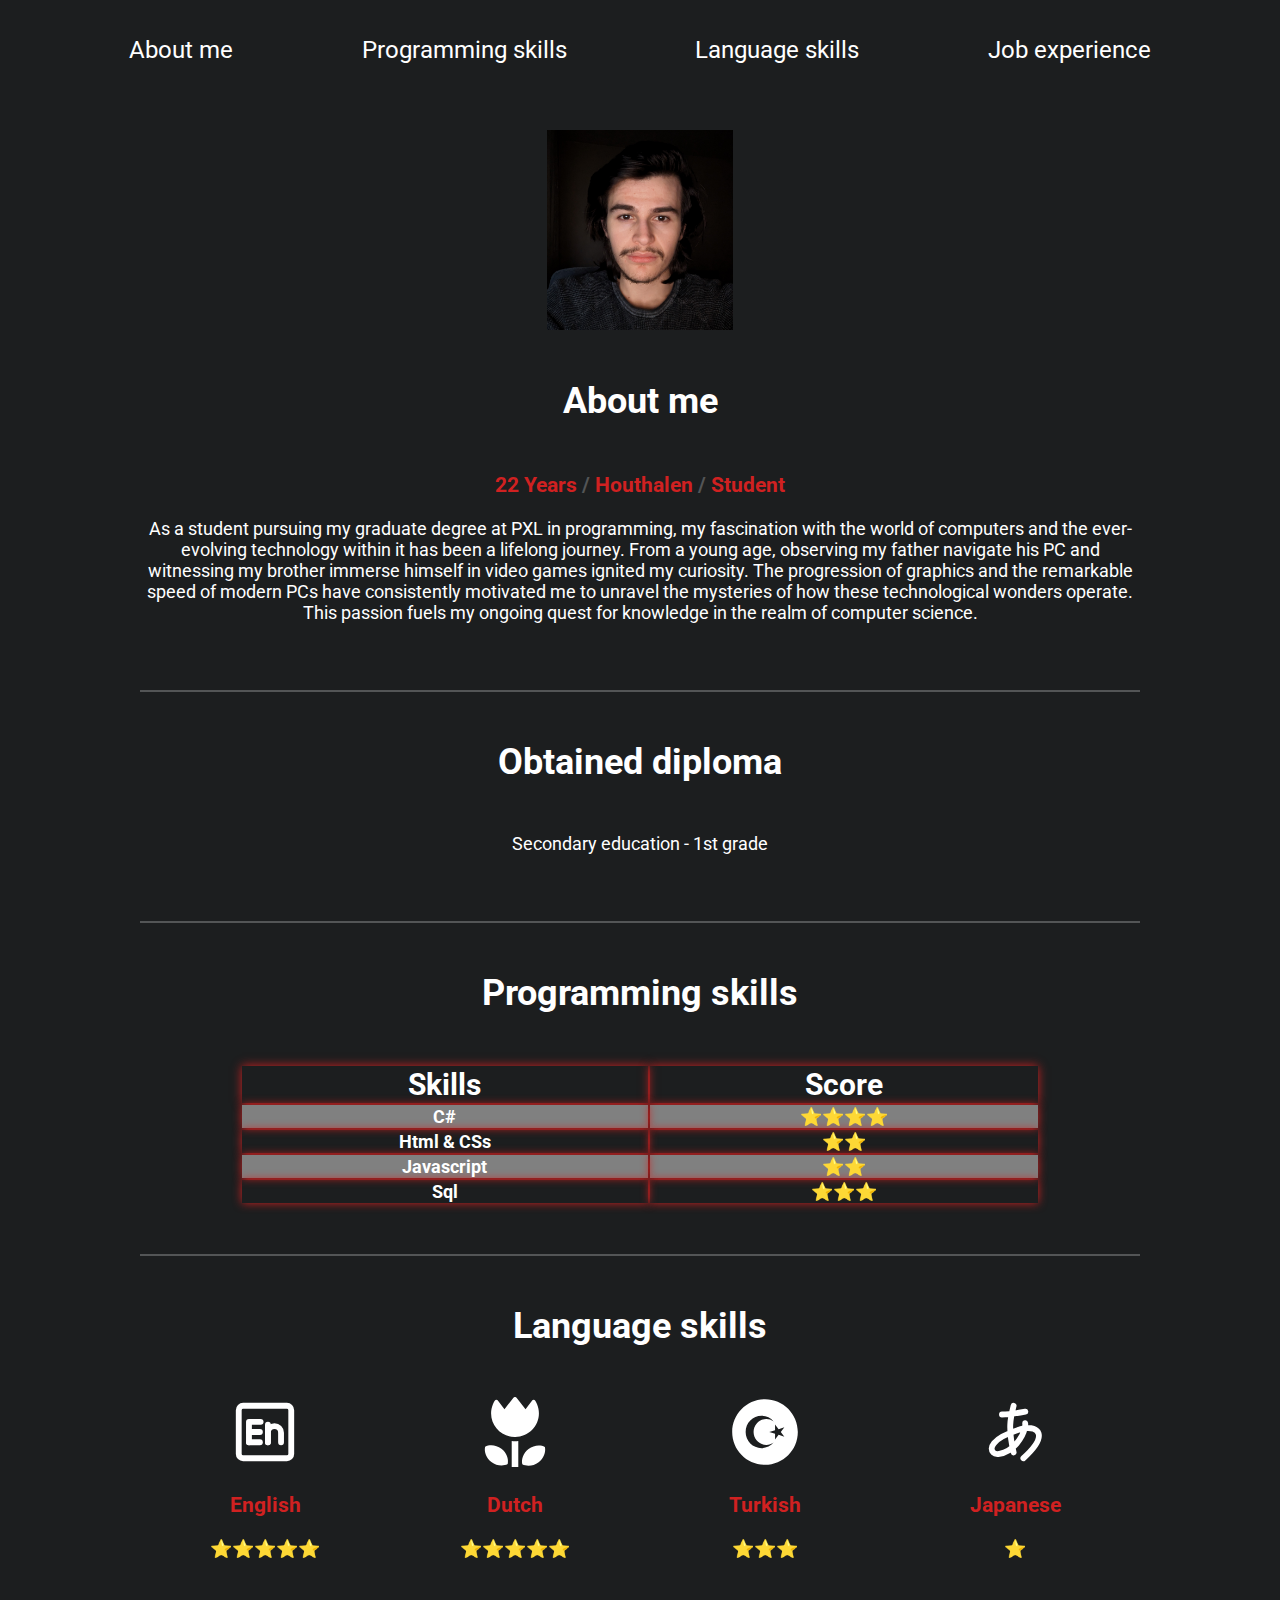
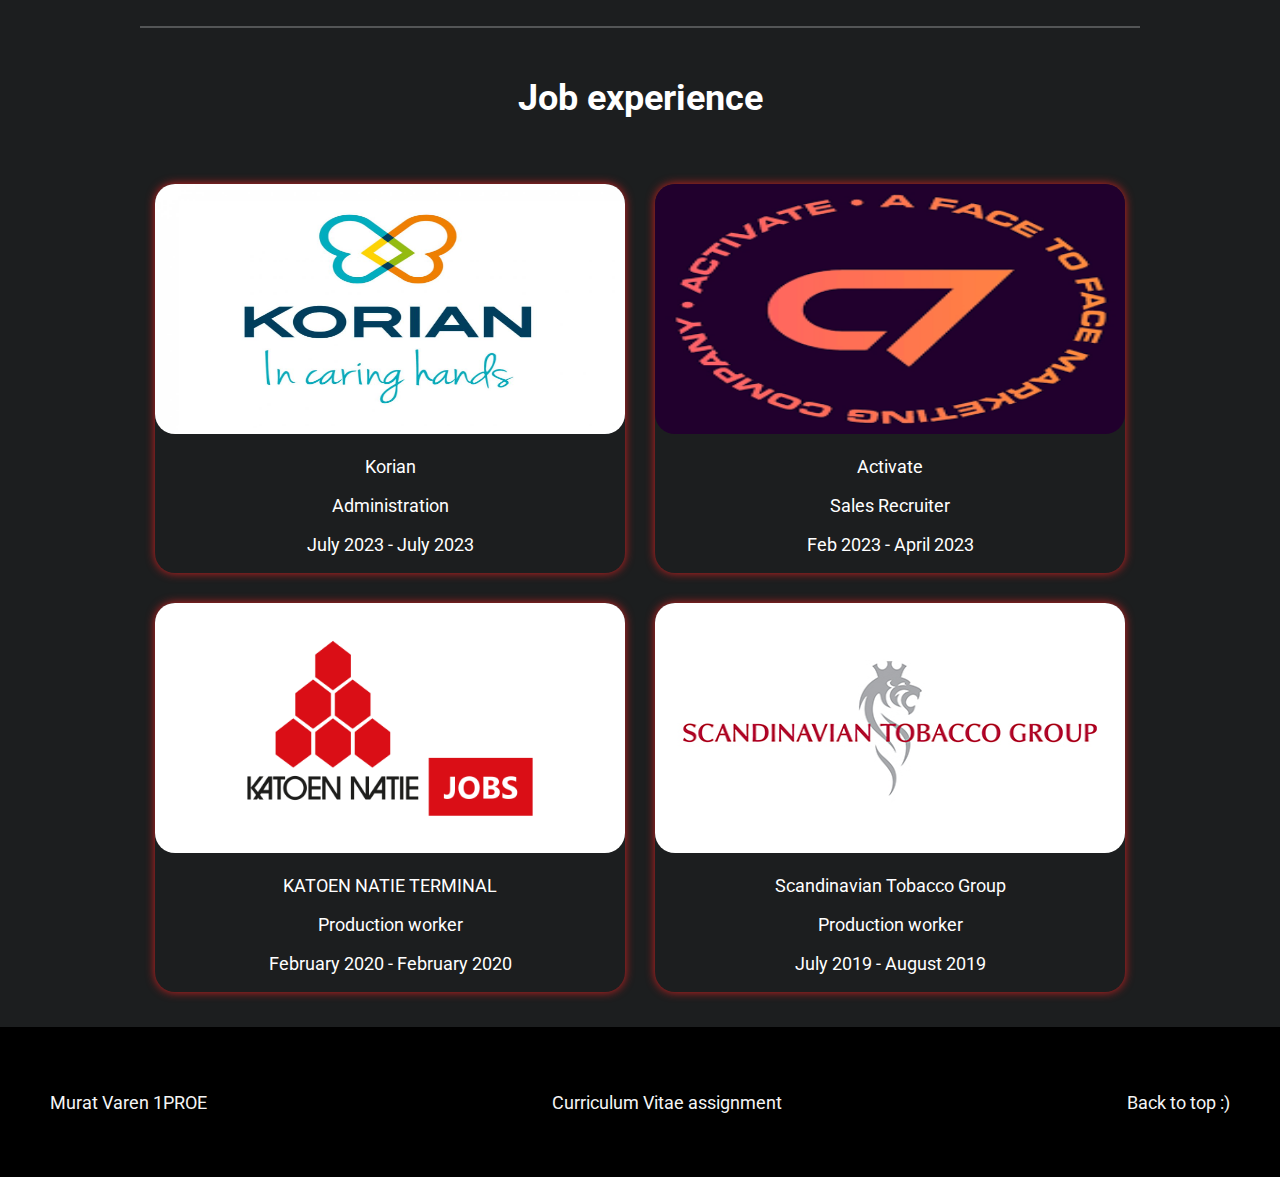
==== commit 686e36f1: "footer has assignment in it aswell now" ====
--- a/cv.html
+++ b/cv.html
@@ -161,11 +161,14 @@
 	</div>
 </main>
 <footer>
-	<p >
+	<p>
 		Murat Varen 1PROE
 	</p>
+	<p>
+		Curriculum Vitae assignment
+	</p>
 	<a href="#">
-		Scroll up :)
+		Back to top :)
 	</a>
 </footer>
 </body>
--- a/cv.css
+++ b/cv.css
@@ -117,6 +117,7 @@
     align-items: center;
     justify-content: space-between;
     color: whitesmoke;
+
 }
 footer p {
     margin: 50px;
